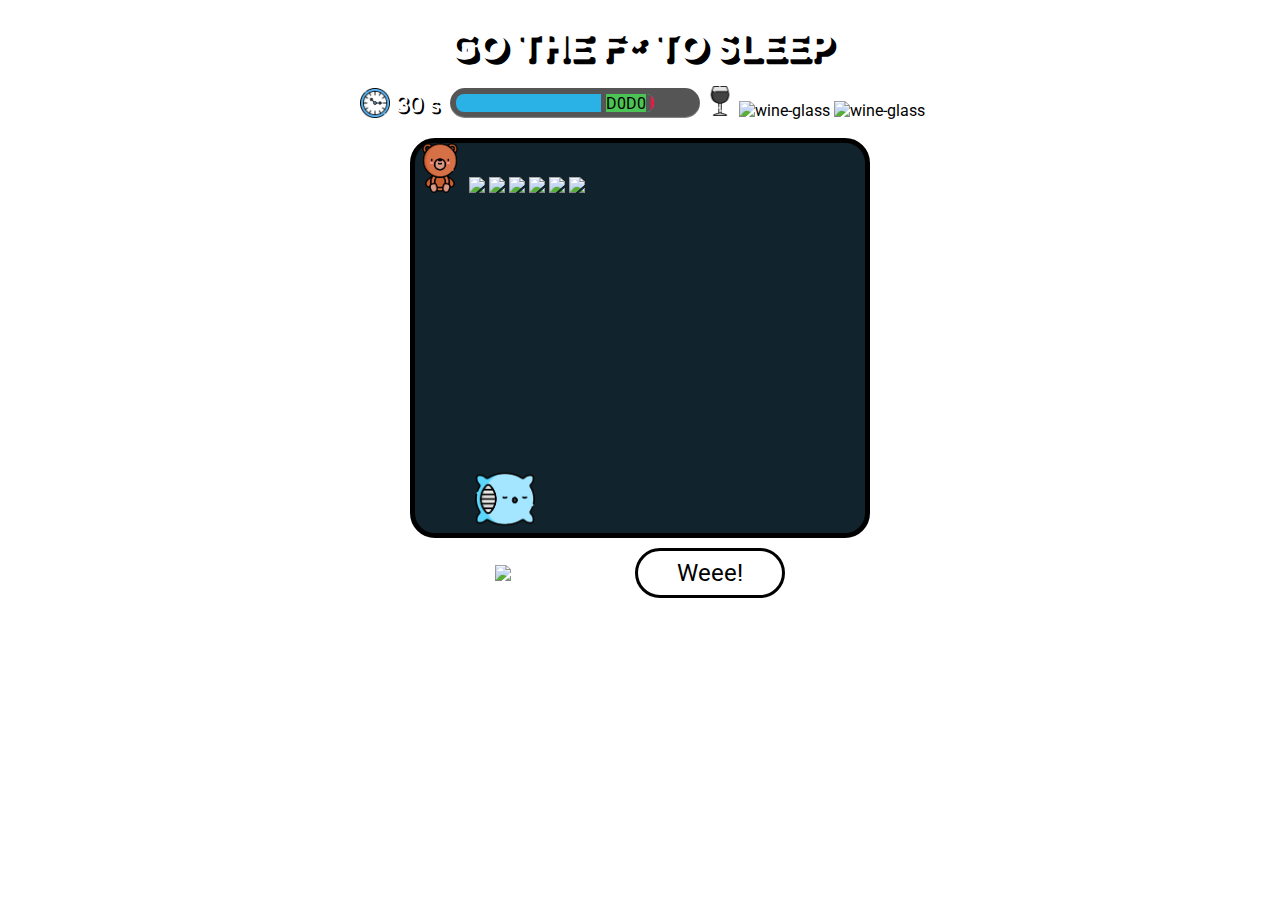
==== game.html @ 71f142f2 "HTML & CSS set, function names in JS set" ====
<!DOCTYPE html>
<html lang="en">
  <head>
    <meta charset="UTF-8" />
    <meta name="viewport" content="width=device-width, initial-scale=1.0" />
    <meta http-equiv="X-UA-Compatible" content="ie=edge" />
    <title>Go The F* To Sleep - Game Page</title>
    <link
      href="https://fonts.googleapis.com/css?family=Fredoka+One|Roboto&display=swap"
      rel="stylesheet"
    />
    <link rel="stylesheet" href="styles.css" />
    <script type="module" src="main.js"></script>
  </head>
  <body>
    <div id="game-container">
      <h2><a href="index.html">GO THE F* TO SLEEP</a></h2>
      <div id="tmw-container">
        <div class="timer-container">
          <img class="sm-icon" src="images/clock.png" />
          <span id="timer">30 s</span>
        </div>
        <div class="meter-container">
            <span id="meter" style="width: 83%">
                <span id="green-area">D0D0</span>
                <span id="red-area"></span>
            </span>
        </div>
        <div id="wine-container">
            <img class="sm-icon" src="images/bw-wine.png" alt="wine-glass" />
            <img class="sm-icon" src="images/wine.png" alt="wine-glass" />
            <img class="sm-icon" src="images/wine.png" alt="wine-glass" />
          </div>
      </div>
      <div id="game-window">
          <div class="falling-objects">
              <img id="bear" class="icon" src="images/bear.png">
              <img id="gamepad" class="icon" src="images/gamepad.png">
              <img id="ice-cream" class="icon" src="images/ice-cream.png">
              <img id="milk" class="icon" src="images/milk.png">
              <img id="toy" class="icon" src="images/robot.png">
              <img id="sheep" class="icon" src="images/sheep.png">
              <img id="soothie" class="icon" src="images/soothie.png">
          </div>
          <div id="catcher">
              <img class="med-icon" src="images/zzz.png">
          </div>
      </div>
      <div id="bottom-container">
        <img class="btm-face lrg-icon" src="animojis/happy1.png">
        <div id="msg-container">
            <p id="message">Weee!</p>
        </div>
      </div>
    </div>
  </body>
</html>
---- styles.css ----
/* 
Button color: #2ab1e5
Background color: #11242D
*/

* {
    margin: 0;
    padding: 0;
    box-sizing: border-box;
}

body {
    font-family: 'Roboto', sans-serif;
    background-color: #11242D;
    background: url("./images/nursery-bg.jpg") no-repeat center center fixed;
    background-size: cover;
    padding: -5px;
}

h1 {
    font-family: 'Fredoka One', cursive;
    color: #fff;
    font-size: 5em;
    text-shadow: 5px 5px #000;
    margin: 20px;
    padding: 10px;
    text-align: center;
}

h2 {
    font-family: 'Fredoka One', cursive;
    color: #fff;
    font-size: 2.5em;
    text-shadow: 5px 5px #000;
    margin: 20px;
    text-align: center;
}

a {
    color: #fff;
    text-decoration: none;
}

#start-page {
    height: 650px;
    display: flex;
    justify-content: center;
    align-items: center;
    flex-wrap: wrap;
}

/* 
==========
IMG - FACE
==========
*/

img.animoji {
    width: 300px;
    /* background-color: #11242D; */
    /* border-radius: 50%; */
}

img#home-face {
    display: block;
    margin-left: auto;
    margin-right: auto;
}

/* FACE pulse animation */

.pulse {
    animation-name: pulse;
    -webkit-animation-name: pulse;

    animation-duration: 1s;
    -webkit-animation-duration: 1s;

    animation-timing-function: linear;
    -webkit-animation-timing-function: linear;

    animation-iteration-count: infinite;
    -webkit-animation-iteration-count: infinite;

    visibility: visible !important;
}

@keyframes pulse {
    0% {
        transform: scale(0.9);
        opacity: 1;
    }

    50% {
        transform: scale(1);
        opacity: 1;
    }

    100% {
        transform: scale(0.9);
        opacity: 1;
    }
}

@-webkit-keyframes pulse {
    0% {
        -webkit-transform: scale(0.95);
        opacity: 0.9;
    }

    50% {
        -webkit-transform: scale(1);
        opacity: 1;
    }

    100% {
        -webkit-transform: scale(0.95);
        opacity: 0.9;
    }
}

/* 
=======
BUTTONS
=======
*/

.buttons-container {
    padding: 20px;
    display: flex;
    justify-content: center;
    align-items: center;
}

.btn {
    background-color: #2ab1e5;
    border: none;
    color: white;
    padding: 15px 32px;
    margin: 10px;
    text-align: center;
    text-decoration: none;
    display: inline-block;
    font-size: 16px;
    border-radius: 8px;
}

/* BUTTONS HOVER ANIMATION */

@-webkit-keyframes hvr-pulse-grow {
    to {
        -webkit-transform: scale(1.1);
        transform: scale(1.1);
    }
}

@keyframes hvr-pulse-grow {
    to {
        -webkit-transform: scale(1.1);
        transform: scale(1.1);
    }
}

.hvr-pulse-grow {
    display: inline-block;
    vertical-align: middle;
    -webkit-transform: perspective(1px) translateZ(0);
    transform: perspective(1px) translateZ(0);
    box-shadow: 0 0 1px rgba(0, 0, 0, 0);
}

.hvr-pulse-grow:hover,
.hvr-pulse-grow:focus,
.hvr-pulse-grow:active {
    -webkit-animation-name: hvr-pulse-grow;
    animation-name: hvr-pulse-grow;
    -webkit-animation-duration: 0.3s;
    animation-duration: 0.3s;
    -webkit-animation-timing-function: linear;
    animation-timing-function: linear;
    -webkit-animation-iteration-count: infinite;
    animation-iteration-count: infinite;
    -webkit-animation-direction: alternate;
    animation-direction: alternate;
}

/* 
=====
MODAL
=====
*/

.modal {
    position: fixed;
    left: 0;
    top: 0;
    width: 100%;
    height: 100%;
    background-color: rgba(0, 0, 0, 0.5);
    opacity: 0;
    visibility: hidden;
}

.modal-content {
    position: absolute;
    top: 50%;
    left: 50%;
    transform: translate(-50%, -50%);
    color: #11242D;
    text-align: center;
    background-color: #2ab1e5;
    padding: 1rem 1.5rem;
    width: 24rem;
    border-radius: 0.5rem;
}

.close-button {
    float: right;
    width: 1.5rem;
    line-height: 1.5rem;
    text-align: center;
    border-radius: 0.25rem;
    color: #000;
    background-color: #fff;
}

.close-button:hover {
    color: #fff;
    background-color: #11242D;
}

.show-modal {
    opacity: 1;
    visibility: visible;
}

/* 
=====================
$$$$  GAME PAGE  $$$$
=====================
*/

#game-container {
    height: 500px;
}

#tmw-container {
    display: flex;
    justify-content: center;
    align-items: center;
    margin: 20px;
}

#wine-container {
    margin: -5px;
    /* position: fixed; */
}

#bottom-container {
    display: flex;
    justify-content: center;
    align-items: center;
}

/* 
======
ICONS
======
*/

.icon {
    width: 50px;
}

.tiny-icon {
    width: 20px;
    height: 20px;
}

.sm-icon {
    width: 30px;
}

.med-icon {
    width: 60px;
}

.lrg-icon {
    width: 120px;
}

/* 
======
TIMER
======
*/

.timer-container {
    display: flex;
    align-items: center;
    justify-content: center;
}

#timer {
    font-family: 'Fredoka One', cursive;
    color: white;
    text-shadow: 2px 2px #000;
    font-size: 1.5em;
    margin-left: 5px;
}


/* 
============
PROGRESS BAR
============
*/

.meter-container {
    width: 250px;
    height: 30px;
    /* Can be anything */
    /* position: relative; */
    background: #555;
    /* -moz-border-radius: 25px; */
    /* -webkit-border-radius: 25px; */
    border-radius: 25px;
    padding: 6px;
    box-shadow: inset 0 -1px 1px rgba(255, 255, 255, 0.3);
    margin: 0 10px;
}

.meter-container #meter {
    display: block;
    width: 90px;
    height: 100%;
    border-top-right-radius: 8px;
    border-bottom-right-radius: 8px;
    border-top-left-radius: 8px;
    border-bottom-left-radius: 8px;
    background-color: #2ab1e5;
    position: relative;
    overflow: hidden;
}

.meter-container #green-area {
    /* green area 64%-82% */
    width: 50px;
    height: 100%;
    border-left: 5px solid #555;
    border-right: 5px solid #555;
    left: 145px;
    bottom: 0;
    /* background: #555; */
    background: #4cc355;
    position: absolute;
}

.meter-container #red-area {
    width: 95px;
    height: 100%;
    left: 195px;
    bottom: 0;
    border-top-right-radius: 8px;
    border-bottom-right-radius: 8px;
    /* background: #555; */
    background: #fa113d;
    position: absolute;

}


/* 
============
GAME WINDOW
============
*/

#game-window {
    width: 460px;
    height: 400px;
    display: block;
    margin: 10px auto;
    border: 5px solid #000;
    border-radius: 25px;
    background-color: #11242D;
    position: relative;
}



#catcher {
    /* width: 60px; */
    /* height: 20px; */
    /* border: 3px solid black; */
    /* Can be anything */
    /* background: #fff; */
    /* background: #2ab1e5; */
    border-radius: 25px;
    position: absolute;
    bottom: 0;
    margin-left: 60px; 
    /* margin-left maximum: 393px */
}

/* 
=======
BOTTOM
=======
*/


img.btm-face {
    /* margin: auto; */
    margin-right: 10px;
    /* background: #000; */
    /* background: #11242D; */
    /* border: 3px solid black; */
    /* border-radius: 70%; */
}

#msg-container {
   width: 150px;
    height: 50px;
    /* margin: auto; */
    margin-left: 10px;
    background: #fff;
    border-radius: 25px;
    border: 3px solid black;
    display: flex;
    align-items: center;
    justify-content: center;
}

#message {
    font-size: 1.5em;
}
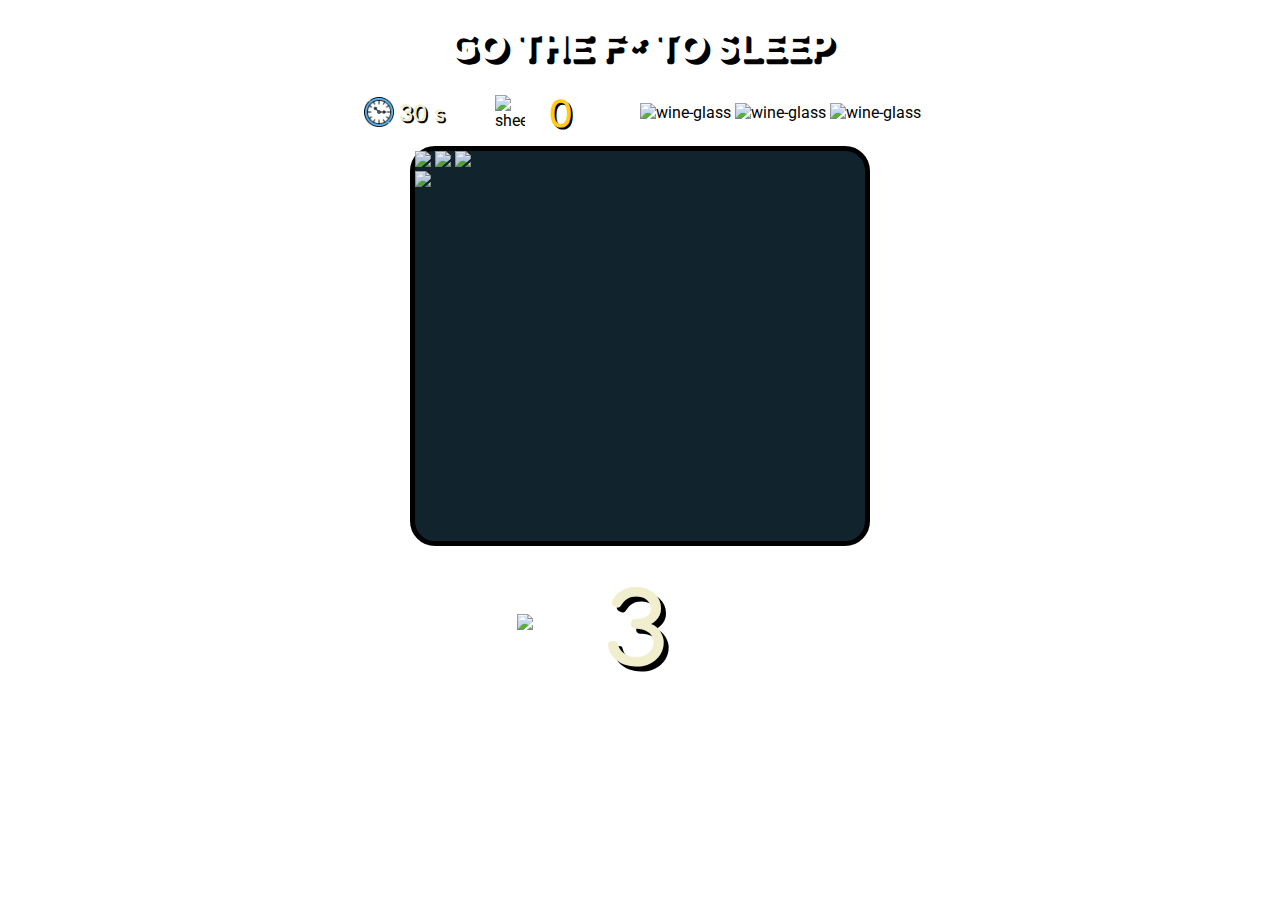
==== commit fc93fdf6: "working on timer" ====
--- a/game.html
+++ b/game.html
@@ -10,48 +10,69 @@
       rel="stylesheet"
     />
     <link rel="stylesheet" href="styles.css" />
-    <script type="module" src="main.js"></script>
+    <script type="module" src="jump.js"></script>
   </head>
   <body>
     <div id="game-container">
       <h2><a href="index.html">GO THE F* TO SLEEP</a></h2>
       <div id="tmw-container">
         <div class="timer-container">
-          <img class="sm-icon" src="images/clock.png" />
-          <span id="timer">30 s</span>
+          <img class="sm-icon" src="images/clock.png" alt="clock" />
+          <span class="span-timer" id="timer">30</span
+          ><span class="span-timer">s</span>
         </div>
-        <div class="meter-container">
+        <!-- ******************************** -->
+        <!-- DODO METER FOR ANOTHER GAME MODE -->
+        <!-- <div class="meter-container">
             <span id="meter" style="width: 83%">
                 <span id="green-area">D0D0</span>
                 <span id="red-area"></span>
             </span>
+        </div> -->
+        <!-- ******************************** -->
+        <!-- SHEEP COUNTER FOR CURRENT GAME MODE -->
+        <div class="counter-container">
+          <img class="sm-icon" src="images/sheep.png" alt="sheep" />
+          <span id="counter">0</span>
         </div>
+        <!-- ******************************** -->
         <div id="wine-container">
-            <img class="sm-icon" src="images/bw-wine.png" alt="wine-glass" />
-            <img class="sm-icon" src="images/wine.png" alt="wine-glass" />
-            <img class="sm-icon" src="images/wine.png" alt="wine-glass" />
-          </div>
+          <img class="wine sm-icon" src="images/wine.png" alt="wine-glass" />
+          <img class="wine sm-icon" src="images/wine.png" alt="wine-glass" />
+          <img class="wine sm-icon" src="images/wine.png" alt="wine-glass" />
+        </div>
       </div>
       <div id="game-window">
-          <div class="falling-objects">
-              <img id="bear" class="icon" src="images/bear.png">
-              <img id="gamepad" class="icon" src="images/gamepad.png">
-              <img id="ice-cream" class="icon" src="images/ice-cream.png">
-              <img id="milk" class="icon" src="images/milk.png">
-              <img id="toy" class="icon" src="images/robot.png">
-              <img id="sheep" class="icon" src="images/sheep.png">
-              <img id="soothie" class="icon" src="images/soothie.png">
-          </div>
-          <div id="catcher">
-              <img class="med-icon" src="images/zzz.png">
-          </div>
+        <div class="items">
+            <!-- **************************************** -->
+            <!-- WILL NOT BE USED IN CURRENT GAME MODE -->
+          <!-- <img id="bear" class="icon" src="images/bear.png"> -->
+          <!-- <img id="milk" class="icon" src="images/milk.png"> -->
+          <!-- <img id="soothie" class="icon" src="images/soothie.png"> -->
+          <!-- *************************************** -->
+          <img id="gamepad" class="icon" src="images/gamepad.png" />
+          <img id="ice-cream" class="icon" src="images/ice-cream.png" />
+          <img id="robot" class="icon" src="images/robot.png" />
+          <img id="sheep" class="icon" src="images/sheep.png" />
+        </div>
+        <div id="char-container"></div>
       </div>
       <div id="bottom-container">
-        <img class="btm-face lrg-icon" src="animojis/happy1.png">
-        <div id="msg-container">
-            <p id="message">Weee!</p>
-        </div>
+          <div id="face-container">
+              <img class="btm-face lrg-icon" src="animojis/happy1.png" />
+          </div>
+          <div id="print-container">
+            <span id="countdown">3</span>
+            <!-- <div id="msg-container">
+                <p id="message">Weee!</p>
+            </div> -->
+          </div>
       </div>
     </div>
   </body>
 </html>
+
+<!-- 
+** Popup message after game ends with message
+** Add new modal when game ends with option to play new game or go home
+ -->
--- a/styles.css
+++ b/styles.css
@@ -18,7 +18,7 @@
 }
 
 h1 {
-    font-family: 'Fredoka One', cursive;
+    font-family: 'Fredoka One', sans-serif;
     color: #fff;
     font-size: 5em;
     text-shadow: 5px 5px #000;
@@ -28,7 +28,7 @@
 }
 
 h2 {
-    font-family: 'Fredoka One', cursive;
+    font-family: 'Fredoka One', sans-serif;
     color: #fff;
     font-size: 2.5em;
     text-shadow: 5px 5px #000;
@@ -206,9 +206,9 @@
     top: 50%;
     left: 50%;
     transform: translate(-50%, -50%);
-    color: #11242D;
+    color: #2ab1e5;
     text-align: center;
-    background-color: #2ab1e5;
+    background-color: #11242D;
     padding: 1rem 1.5rem;
     width: 24rem;
     border-radius: 0.5rem;
@@ -226,7 +226,7 @@
 
 .close-button:hover {
     color: #fff;
-    background-color: #11242D;
+    background-color: #2ab1e5;
 }
 
 .show-modal {
@@ -242,13 +242,14 @@
 
 #game-container {
     height: 500px;
+    position: relative;
 }
 
 #tmw-container {
     display: flex;
     justify-content: center;
     align-items: center;
-    margin: 20px;
+    margin: 10px;
 }
 
 #wine-container {
@@ -263,13 +264,14 @@
 }
 
 /* 
-======
-ICONS
-======
+==========
+ICON SIZES
+==========
 */
 
 .icon {
     width: 50px;
+    opacity: .9;
 }
 
 .tiny-icon {
@@ -282,7 +284,7 @@
 }
 
 .med-icon {
-    width: 60px;
+    width: 100px;
 }
 
 .lrg-icon {
@@ -302,18 +304,22 @@
 }
 
 #timer {
-    font-family: 'Fredoka One', cursive;
-    color: white;
+    width: 30px;
+    margin: 0 5px;
+}
+
+.span-timer {
+    font-family: 'Fredoka One', sans-serif;
+    color: #f1eece;
     text-shadow: 2px 2px #000;
     font-size: 1.5em;
-    margin-left: 5px;
-}
-
-
-/* 
-============
-PROGRESS BAR
-============
+}
+
+
+/* 
+=============================
+PROGRESS BAR - ALT GAME MODE
+=============================
 */
 
 .meter-container {
@@ -369,6 +375,29 @@
 
 }
 
+/* 
+==============
+SHEEP COUNTER
+==============
+*/
+
+.counter-container {
+    display: flex;
+    align-items: center;
+    justify-content: center;
+    margin: 0 50px;
+}
+
+#counter {
+    width: 50px;
+    text-align: center;
+    font-family: 'Fredoka One', sans-serif;
+    color: #feca1e;
+    text-shadow: 2px 2px #000;
+    font-size: 2.5em;
+    margin: 0 10px;
+}
+
 
 /* 
 ============
@@ -379,28 +408,22 @@
 #game-window {
     width: 460px;
     height: 400px;
-    display: block;
     margin: 10px auto;
     border: 5px solid #000;
     border-radius: 25px;
     background-color: #11242D;
     position: relative;
-}
-
-
-
-#catcher {
-    /* width: 60px; */
-    /* height: 20px; */
-    /* border: 3px solid black; */
-    /* Can be anything */
-    /* background: #fff; */
-    /* background: #2ab1e5; */
-    border-radius: 25px;
+    display: grid;
+    grid-template-columns: repeat(8, 1fr);
+    grid-template-rows: repeat(7, 1fr);
+}
+
+
+#character{
     position: absolute;
     bottom: 0;
-    margin-left: 60px; 
-    /* margin-left maximum: 393px */
+    margin: 0px;
+    /* margin-left maximum for "fall" game: 393px */
 }
 
 /* 
@@ -409,21 +432,39 @@
 =======
 */
 
+#face-container {
+    margin: 0 30px;
+}
+
 
 img.btm-face {
     /* margin: auto; */
-    margin-right: 10px;
+    margin-left: 10px;
     /* background: #000; */
     /* background: #11242D; */
     /* border: 3px solid black; */
     /* border-radius: 70%; */
 }
 
+#print-container {
+    width: 200px;
+    margin: 0 20px;
+}
+
+#countdown {
+    font-size: 7em;
+    font-family: 'Fredoka One', sans-serif;
+    color: #f1eece;
+    text-shadow: 5px 5px #000;
+    width: 150px;
+    height: 50px;
+    margin-left: 20px;
+
+}
+
 #msg-container {
    width: 150px;
     height: 50px;
-    /* margin: auto; */
-    margin-left: 10px;
     background: #fff;
     border-radius: 25px;
     border: 3px solid black;
@@ -434,4 +475,33 @@
 
 #message {
     font-size: 1.5em;
-}+}
+
+/*
+======
+pound animation
+======
+*/
+
+.pound{
+	animation-name: pound;
+	-webkit-animation-name: pound;	
+
+	animation-duration: 0.5s;	
+	-webkit-animation-duration: 0.5s;
+
+	animation-timing-function: ease;	
+	-webkit-animation-timing-function: ease;
+
+	animation-iteration-count: infinite;
+	-webkit-animation-iteration-count: infinite;
+
+	visibility: visible !important;	
+}
+@keyframes pound {
+	to { transform: scale(1.2); }
+}
+@-webkit-keyframes pound {
+	to { transform: scale(1.2); }
+}
+
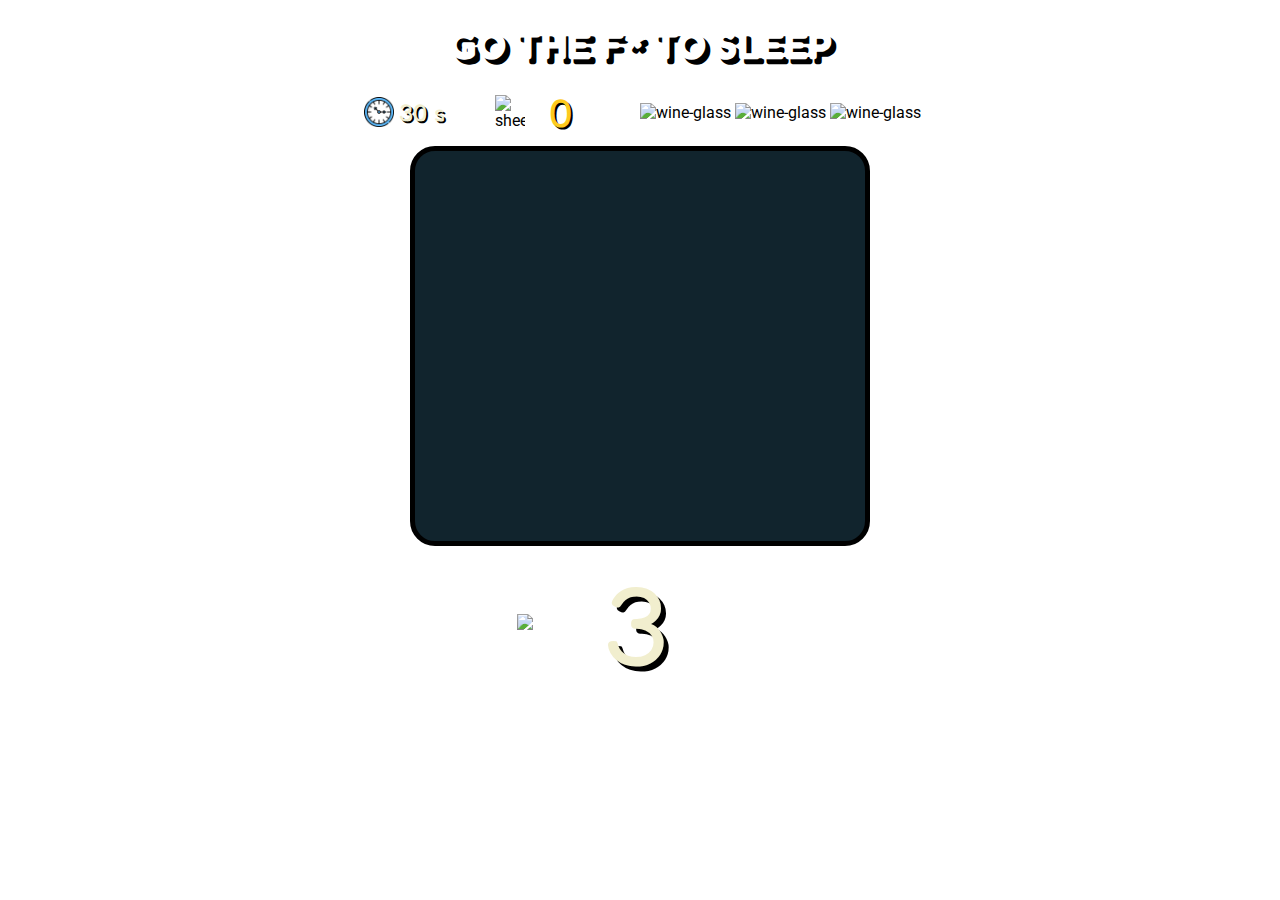
==== commit 515f881a: "collision logic done" ====
--- a/game.html
+++ b/game.html
@@ -13,7 +13,6 @@
     <script type="module" src="jump.js"></script>
   </head>
   <body>
-    <div id="game-container">
       <h2><a href="index.html">GO THE F* TO SLEEP</a></h2>
       <div id="tmw-container">
         <div class="timer-container">
@@ -42,20 +41,13 @@
           <img class="wine sm-icon" src="images/wine.png" alt="wine-glass" />
         </div>
       </div>
-      <div id="game-window">
-        <div class="items">
-            <!-- **************************************** -->
-            <!-- WILL NOT BE USED IN CURRENT GAME MODE -->
-          <!-- <img id="bear" class="icon" src="images/bear.png"> -->
-          <!-- <img id="milk" class="icon" src="images/milk.png"> -->
-          <!-- <img id="soothie" class="icon" src="images/soothie.png"> -->
-          <!-- *************************************** -->
-          <img id="gamepad" class="icon" src="images/gamepad.png" />
-          <img id="ice-cream" class="icon" src="images/ice-cream.png" />
-          <img id="robot" class="icon" src="images/robot.png" />
-          <img id="sheep" class="icon" src="images/sheep.png" />
+      <div id="game-window"> 
+        <div id="character"></div>
+        <div class="modal">
+            <div class="modal-content">
+              <p></p>
+            </div>
         </div>
-        <div id="char-container"></div>
       </div>
       <div id="bottom-container">
           <div id="face-container">
@@ -68,7 +60,6 @@
             </div> -->
           </div>
       </div>
-    </div>
   </body>
 </html>
 
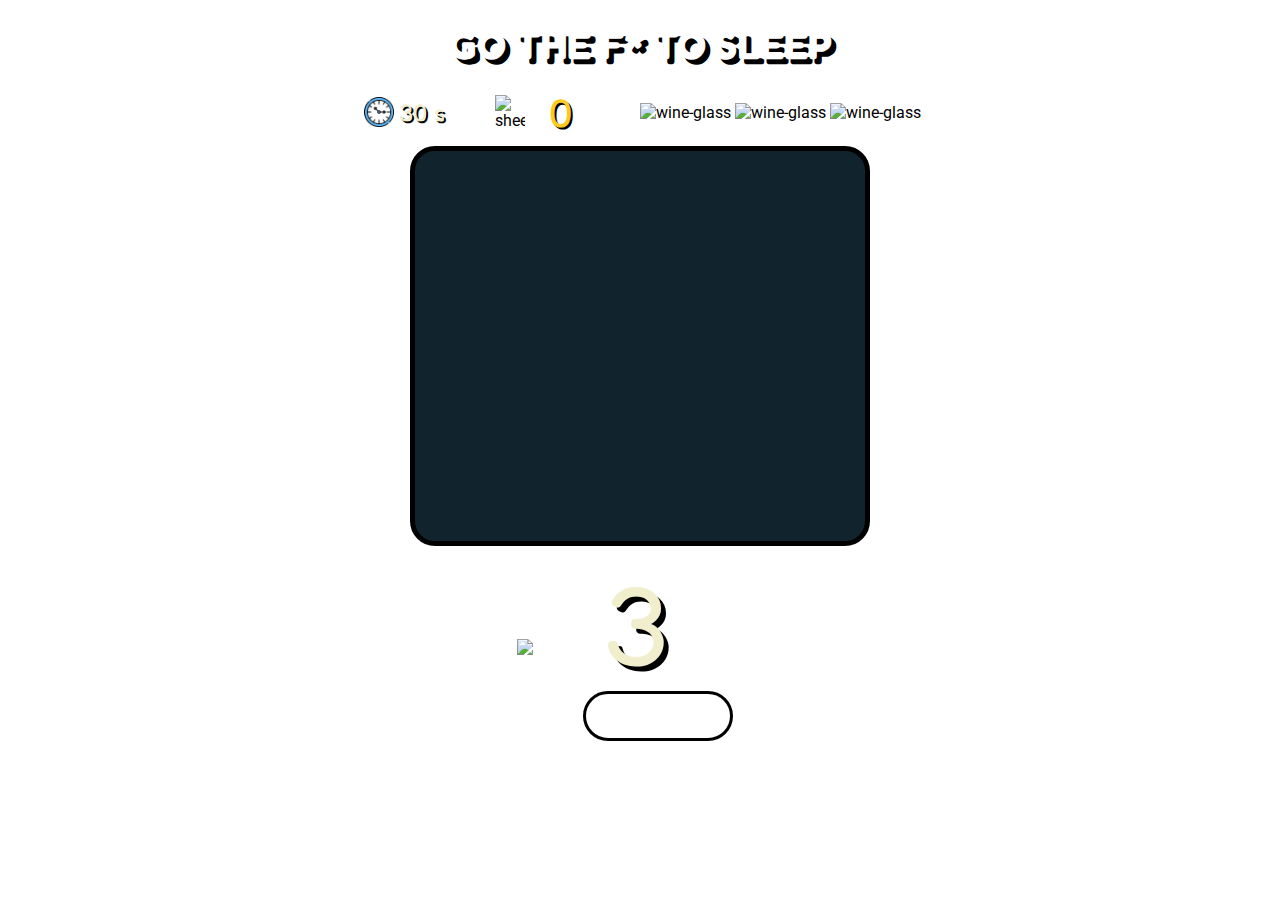
==== commit 86c5a2cf: "all works, needs to work on reactions" ====
--- a/game.html
+++ b/game.html
@@ -9,14 +9,14 @@
       href="https://fonts.googleapis.com/css?family=Fredoka+One|Roboto&display=swap"
       rel="stylesheet"
     />
-    <link rel="stylesheet" href="styles.css" />
-    <script type="module" src="jump.js"></script>
+    <link rel="stylesheet" href="./styles.css" />
+    <script type="module" src="./jump.js"></script>
   </head>
   <body>
-      <h2><a href="index.html">GO THE F* TO SLEEP</a></h2>
+      <h2><a href="./index.html">GO THE F* TO SLEEP</a></h2>
       <div id="tmw-container">
         <div class="timer-container">
-          <img class="sm-icon" src="images/clock.png" alt="clock" />
+          <img class="sm-icon" src="./images/clock.png" alt="clock" />
           <span class="span-timer" id="timer">30</span
           ><span class="span-timer">s</span>
         </div>
@@ -31,33 +31,31 @@
         <!-- ******************************** -->
         <!-- SHEEP COUNTER FOR CURRENT GAME MODE -->
         <div class="counter-container">
-          <img class="sm-icon" src="images/sheep.png" alt="sheep" />
+          <img class="sm-icon" src="./images/sheep.png" alt="sheep" />
           <span id="counter">0</span>
         </div>
         <!-- ******************************** -->
         <div id="wine-container">
-          <img class="wine sm-icon" src="images/wine.png" alt="wine-glass" />
-          <img class="wine sm-icon" src="images/wine.png" alt="wine-glass" />
-          <img class="wine sm-icon" src="images/wine.png" alt="wine-glass" />
+          <img class="wine sm-icon" src="./images/wine.png" alt="wine-glass" />
+          <img class="wine sm-icon" src="./images/wine.png" alt="wine-glass" />
+          <img class="wine sm-icon" src="./images/wine.png" alt="wine-glass" />
         </div>
       </div>
       <div id="game-window"> 
         <div id="character"></div>
-        <div class="modal">
-            <div class="modal-content">
-              <p></p>
-            </div>
-        </div>
       </div>
+      <div class="modal">
+        <div class="modal-content modal-game"></div>
+    </div>
       <div id="bottom-container">
           <div id="face-container">
-              <img class="btm-face lrg-icon" src="animojis/happy1.png" />
+              <img class="btm-face lrg-icon" src="./animojis/happy1.png" />
           </div>
           <div id="print-container">
             <span id="countdown">3</span>
-            <!-- <div id="msg-container">
-                <p id="message">Weee!</p>
-            </div> -->
+            <div id="msg-container">
+                <!-- <p id="message">Weee!</p> -->
+            </div>
           </div>
       </div>
   </body>
--- a/styles.css
+++ b/styles.css
@@ -57,8 +57,6 @@
 
 img.animoji {
     width: 300px;
-    /* background-color: #11242D; */
-    /* border-radius: 50%; */
 }
 
 img#home-face {
@@ -197,7 +195,7 @@
     width: 100%;
     height: 100%;
     background-color: rgba(0, 0, 0, 0.5);
-    opacity: 0;
+    opacity: 1;
     visibility: hidden;
 }
 
@@ -214,6 +212,17 @@
     border-radius: 0.5rem;
 }
 
+.modal-game {
+    display: flex;
+    align-items: center;
+    justify-content: center;
+}
+
+.modal-game p {
+    color: #f1eece;
+    margin: 5px;
+}
+
 .close-button {
     float: right;
     width: 1.5rem;
@@ -254,7 +263,6 @@
 
 #wine-container {
     margin: -5px;
-    /* position: fixed; */
 }
 
 #bottom-container {
@@ -262,6 +270,7 @@
     justify-content: center;
     align-items: center;
 }
+
 
 /* 
 ==========
@@ -284,7 +293,7 @@
 }
 
 .med-icon {
-    width: 100px;
+    width: 80px;
 }
 
 .lrg-icon {
@@ -308,7 +317,7 @@
     margin: 0 5px;
 }
 
-.span-timer {
+.span-timer, .text-em {
     font-family: 'Fredoka One', sans-serif;
     color: #f1eece;
     text-shadow: 2px 2px #000;
@@ -325,11 +334,7 @@
 .meter-container {
     width: 250px;
     height: 30px;
-    /* Can be anything */
-    /* position: relative; */
     background: #555;
-    /* -moz-border-radius: 25px; */
-    /* -webkit-border-radius: 25px; */
     border-radius: 25px;
     padding: 6px;
     box-shadow: inset 0 -1px 1px rgba(255, 255, 255, 0.3);
@@ -413,17 +418,41 @@
     border-radius: 25px;
     background-color: #11242D;
     position: relative;
-    display: grid;
-    grid-template-columns: repeat(8, 1fr);
-    grid-template-rows: repeat(7, 1fr);
-}
-
-
-#character{
+    overflow: hidden;
+}
+
+#character {
+    background-size: contain;
+    width: 80px;
+    height: 80px;
     position: absolute;
     bottom: 0;
-    margin: 0px;
-    /* margin-left maximum for "fall" game: 393px */
+}
+
+.move {
+    animation: move 2s;
+}
+
+@keyframes move {
+    20%, 100% {
+      transform: translate(200px, 0);
+    }
+  }
+
+.sheep {
+    background-size: contain;
+    width: 50px;
+    height: 50px;
+    opacity: .8;
+    position: absolute;
+}
+
+.obstacles {
+    background-size: contain;
+    width: 50px;
+    height: 50px;
+    opacity: 1;
+    position: absolute;
 }
 
 /* 
@@ -438,12 +467,7 @@
 
 
 img.btm-face {
-    /* margin: auto; */
     margin-left: 10px;
-    /* background: #000; */
-    /* background: #11242D; */
-    /* border: 3px solid black; */
-    /* border-radius: 70%; */
 }
 
 #print-container {
@@ -473,7 +497,7 @@
     justify-content: center;
 }
 
-#message {
+.message {
     font-size: 1.5em;
 }
 
